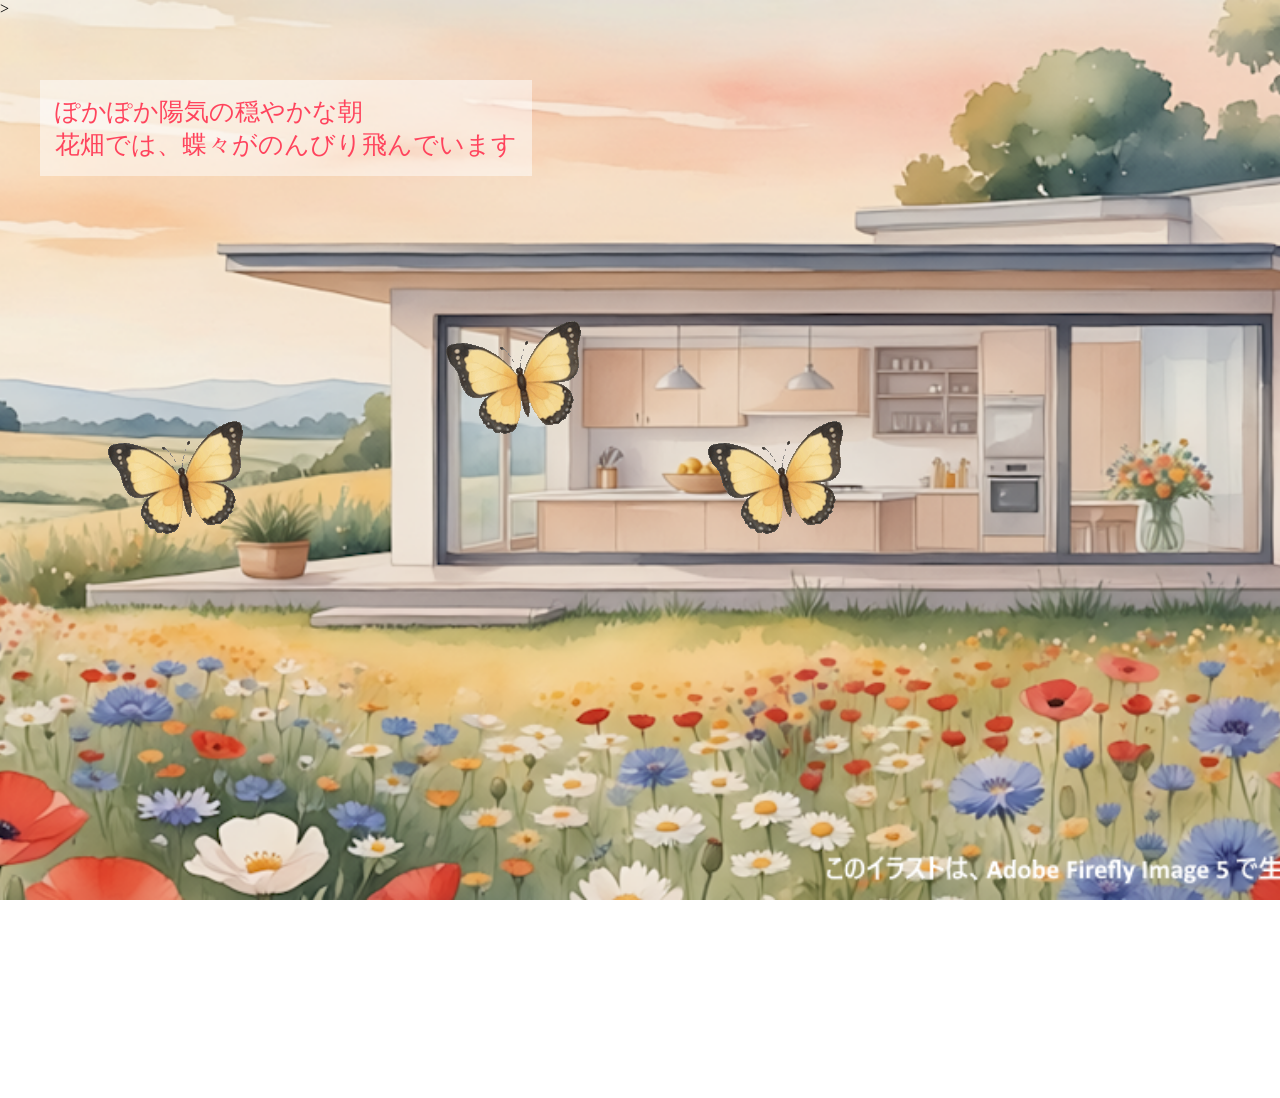
==== index.html @ b52934ca "Add files via upload" ====
<!DOCTYPE html>
<html lang="ja">
<head>
  <meta charset="utf-8">
  <title>花畑の朝</title>
</head>
<body style="
    margin:0;
    width:100vw;
    height:100vh;
    background-image:url('bg0.png');
    background-size:cover;
    background-position:center;
    background-repeat:no-repeat;
">>
<div style="position: relative; width: 1920px; height: 1080px;">
  <img src="butterfly.gif" style="position: absolute; left: 438px; top: 300px;">
  <img src="butterfly.gif" style="position: absolute; left: 100px; top: 400px;">
  <img src="butterfly.gif" style="position: absolute; left: 700px; top: 400px;">
</div>
<!-- <div style="position: relative; height: 140px; border: 1px solid #cbd5e1; background: #f8fafc;"></div> -->
  <div style="position: absolute;font-size: 25px; left: 40px; top: 80px; background-color:rgba(255, 255, 255, 0.5); color:rgb(255, 68, 93); padding: 15px;">
    ぽかぽか陽気の穏やかな朝<br>
    花畑では、蝶々がのんびり飛んでいます
  </div>
</body>
</html>
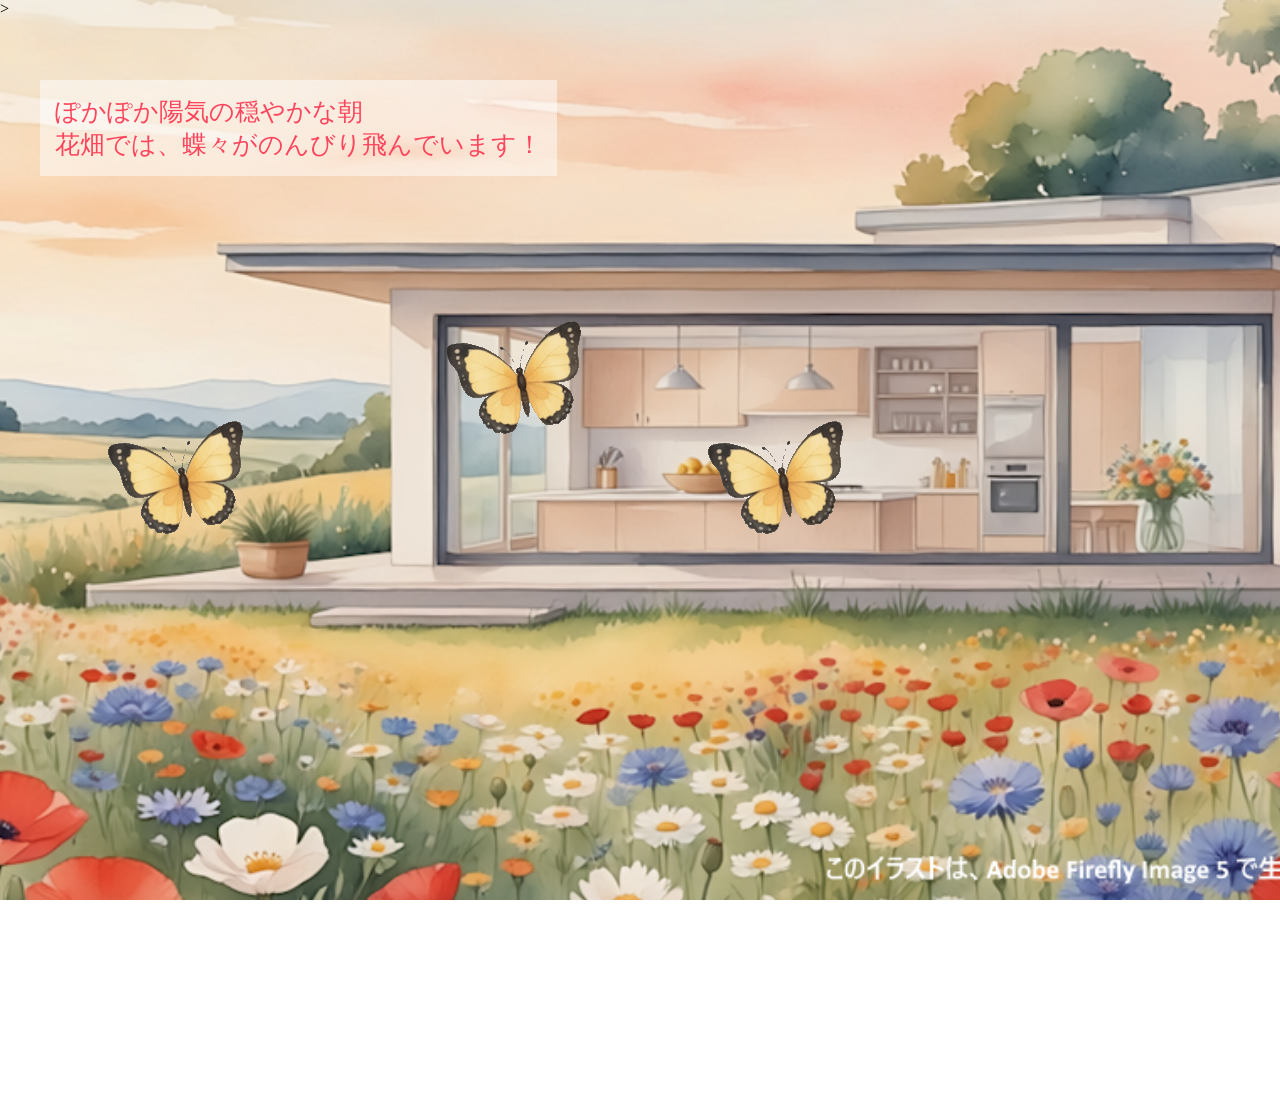
==== commit 9125e532: "Add exclamation mark to morning message！" ====
--- a/index.html
+++ b/index.html
@@ -21,7 +21,7 @@
 <!-- <div style="position: relative; height: 140px; border: 1px solid #cbd5e1; background: #f8fafc;"></div> -->
   <div style="position: absolute;font-size: 25px; left: 40px; top: 80px; background-color:rgba(255, 255, 255, 0.5); color:rgb(255, 68, 93); padding: 15px;">
     ぽかぽか陽気の穏やかな朝<br>
-    花畑では、蝶々がのんびり飛んでいます
+    花畑では、蝶々がのんびり飛んでいます！
   </div>
 </body>
-</html>+</html>
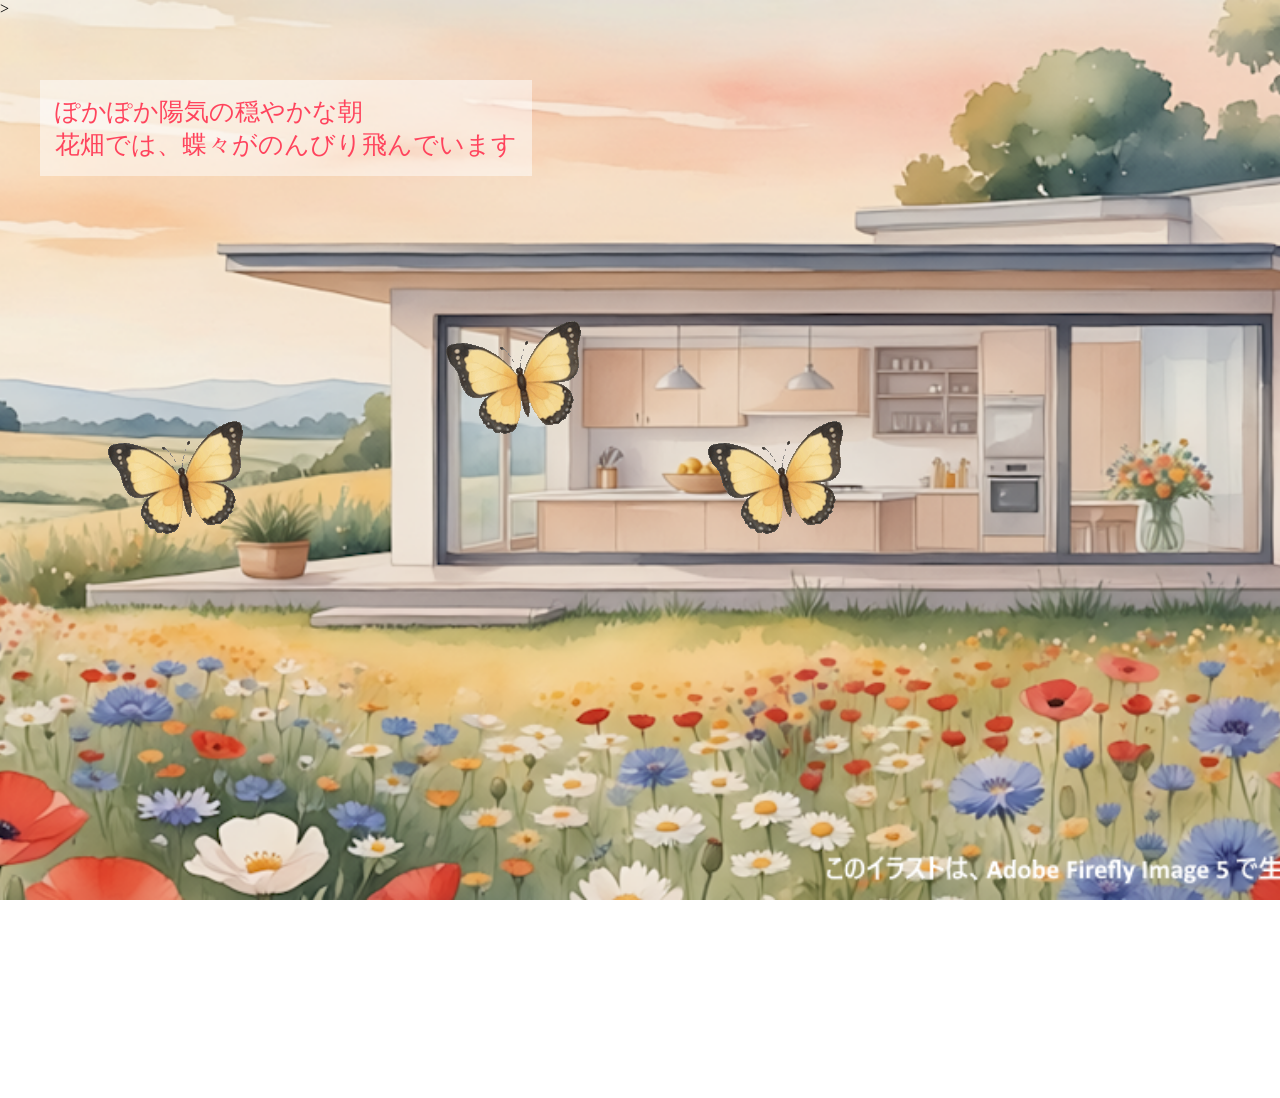
==== commit 96beda7a: "Restore index.html content and structure Restored the HTML structure and content for the page." ====
--- a/index.html
+++ b/index.html
@@ -21,7 +21,7 @@
 <!-- <div style="position: relative; height: 140px; border: 1px solid #cbd5e1; background: #f8fafc;"></div> -->
   <div style="position: absolute;font-size: 25px; left: 40px; top: 80px; background-color:rgba(255, 255, 255, 0.5); color:rgb(255, 68, 93); padding: 15px;">
     ぽかぽか陽気の穏やかな朝<br>
-    花畑では、蝶々がのんびり飛んでいます！
+    花畑では、蝶々がのんびり飛んでいます
   </div>
 </body>
 </html>
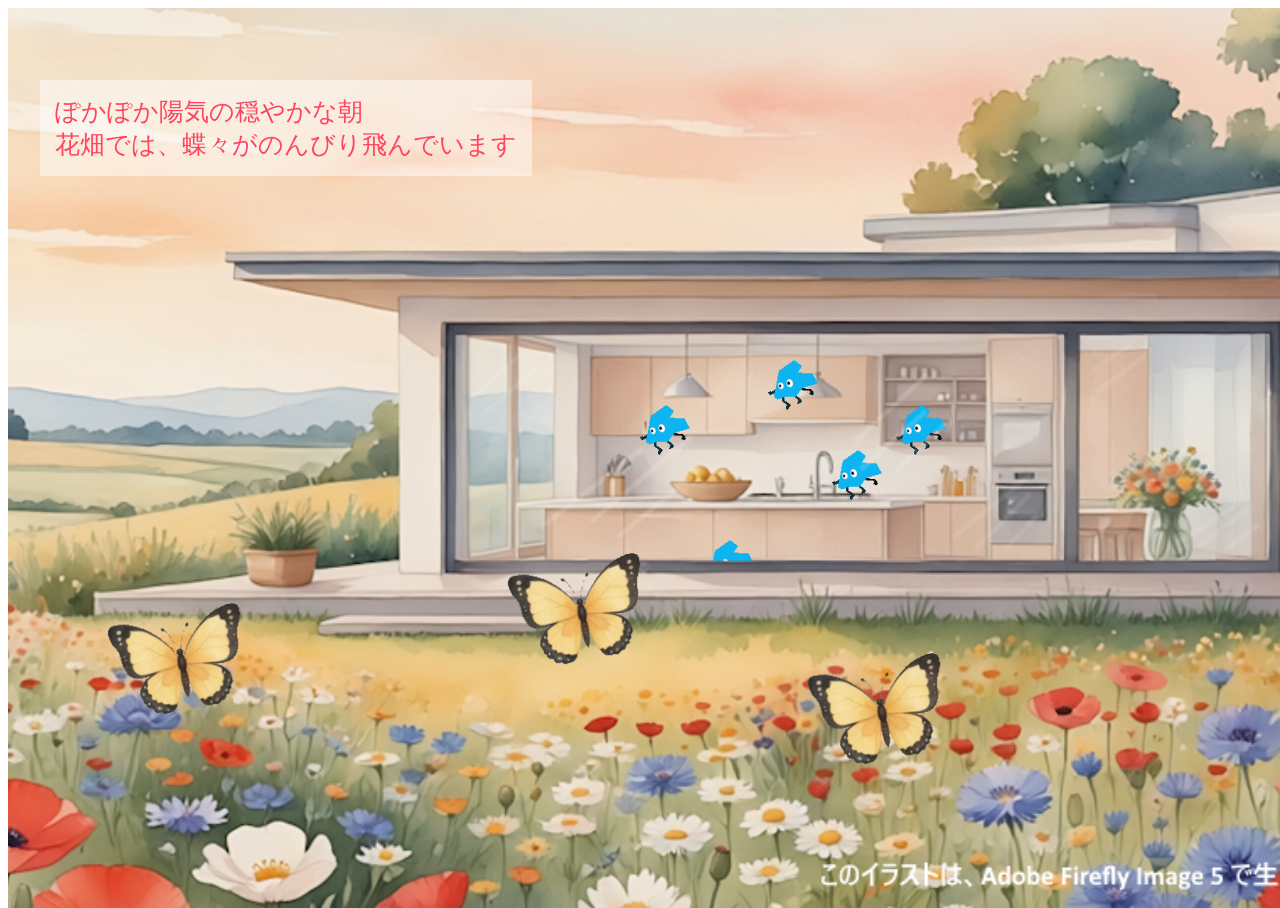
==== commit de0b6ab8: "完成" ====
--- a/index.html
+++ b/index.html
@@ -3,25 +3,25 @@
 <head>
   <meta charset="utf-8">
   <title>花畑の朝</title>
+  <!-- css読み込み -->
+  <link rel="stylesheet" href="style.css">
 </head>
-<body style="
-    margin:0;
-    width:100vw;
-    height:100vh;
-    background-image:url('bg0.png');
-    background-size:cover;
-    background-position:center;
-    background-repeat:no-repeat;
-">>
-<div style="position: relative; width: 1920px; height: 1080px;">
-  <img src="butterfly.gif" style="position: absolute; left: 438px; top: 300px;">
-  <img src="butterfly.gif" style="position: absolute; left: 100px; top: 400px;">
-  <img src="butterfly.gif" style="position: absolute; left: 700px; top: 400px;">
-</div>
-<!-- <div style="position: relative; height: 140px; border: 1px solid #cbd5e1; background: #f8fafc;"></div> -->
-  <div style="position: absolute;font-size: 25px; left: 40px; top: 80px; background-color:rgba(255, 255, 255, 0.5); color:rgb(255, 68, 93); padding: 15px;">
+<body>
+  <img class="bg" id="back" src="bg0.png">
+  <img class="bg" id="front" src="bg1.png">
+  <img class="butterfly" id="bt0" src="butterfly.gif">
+  <img class="butterfly" id="bt1" src="butterfly.gif">
+  <img class="butterfly" id="bt2" src="butterfly.gif">
+  <img class="foo" id="f0" src="foo.gif">
+  <img class="foo" id="f1" src="foo.gif">
+  <img class="foo" id="f2" src="foo.gif">
+  <img class="foo" id="f3" src="foo.gif">
+  <img class="foo" id="f4" src="foo.gif">
+  <div class="txt" id="txt0">
     ぽかぽか陽気の穏やかな朝<br>
     花畑では、蝶々がのんびり飛んでいます
   </div>
+  <!-- javascriptを読み込む -->
+  <script src="script.js"></script>
 </body>
 </html>
--- a/style.css
+++ b/style.css
@@ -0,0 +1,89 @@
+img{
+    position: absolute;
+}
+
+.butterfly{
+    width: 150px;
+    transition: all 0.8s ease-out;
+    z-index: 6;
+}
+
+.foo{
+    width: 50px;
+    transition: all 0.8s ease-out;
+    z-index: 2;
+    
+    /* 追加：マウスを乗せる前の初期位置を、最初から窓の中に設定 */
+    left: 50%;
+    top: 45%;
+}
+
+.txt{
+    width: max-content;
+    pointer-events: none;
+}
+
+#back{
+    margin: 0;
+    width:100vw;
+    height:100vh;
+    object-fit: cover;
+    z-index: 1;
+}
+
+#front{
+    margin:0;
+    width:100vw;
+    height:100vh;
+    object-fit: cover;
+    z-index: 5;
+    pointer-events: none;
+}
+
+#bt0{
+    top: 600px;
+    left: 100px;
+}
+
+#bt1{
+    top: 550px;
+    left: 500px;
+}
+
+#bt2{
+    top: 650px;
+    left: 800px;
+}
+
+/* #f0 に個別に設定されていた px の位置指定は、ズレの原因になるため削除するか%にします */
+#f0{
+    /* 削除、または他のfooとずらしたい場合は left: 60%; top: 40%; などの%で指定 */
+    left: 60%;
+    top: 40%
+}
+
+#f1{
+    left: 65%;
+    top: 50%;
+}
+
+#f2{
+    left: 70%;
+    top: 45%;
+}
+
+#f3{
+    left: 55%;
+    top: 60%;
+}
+
+#txt0{
+    position: absolute;
+    z-index: 10;
+    font-size: 25px;
+    left: 40px;
+    top: 80px;
+    background-color:rgba(255, 255, 255, 0.5);
+    color:rgb(255, 68, 93);
+    padding: 15px;
+}
